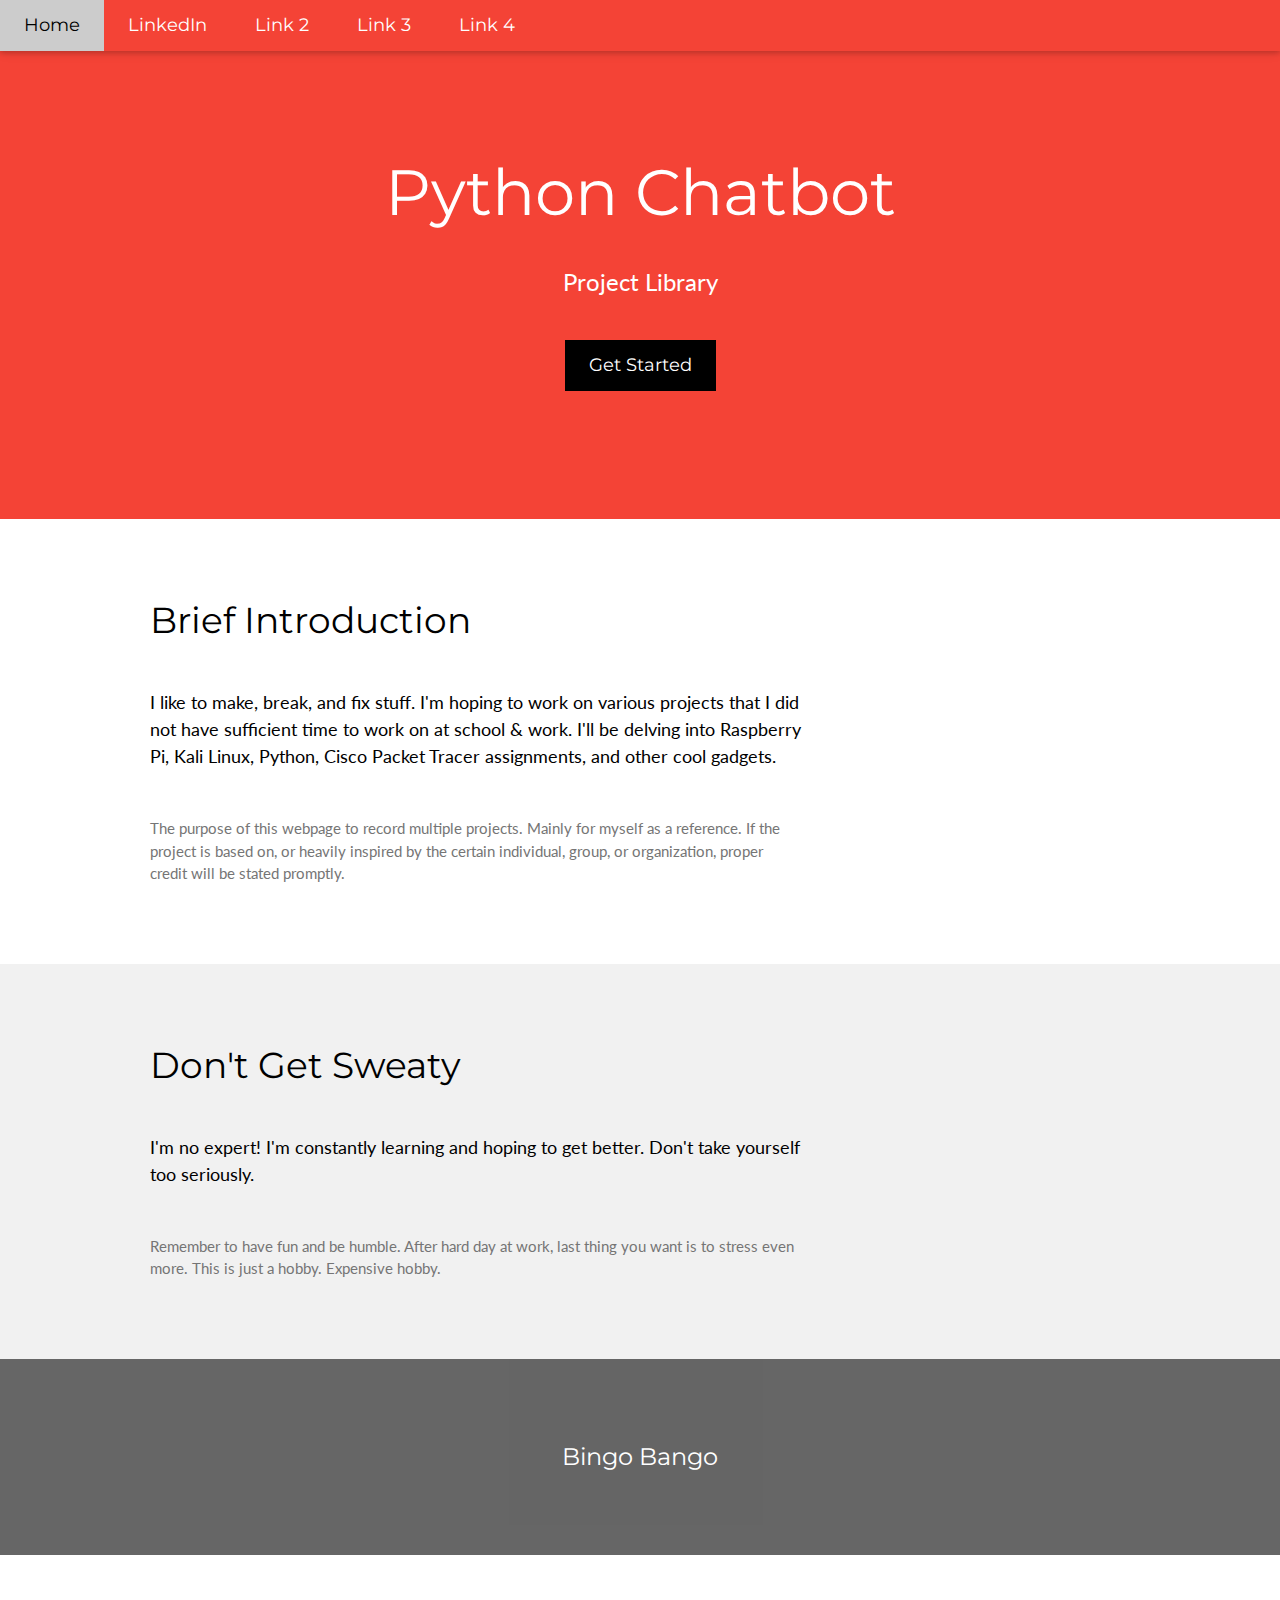
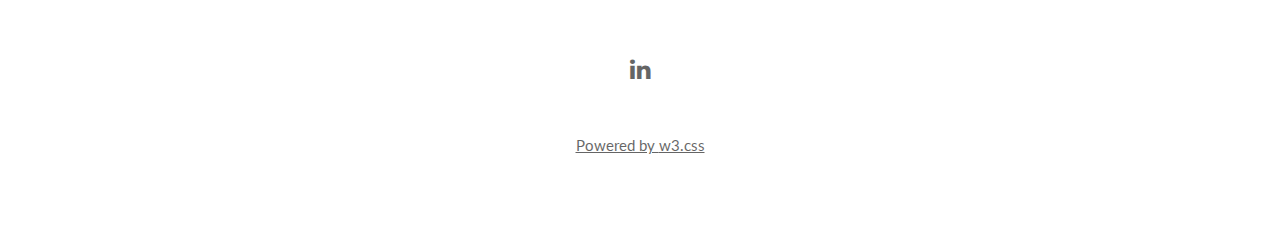
==== chatbotpy.html @ 7861415f "Rename chatbotpy to chatbotpy.html" ====
<!DOCTYPE html>
<html lang="en">
<title>W3.CSS Template</title>
<meta charset="UTF-8">
<meta name="viewport" content="width=device-width, initial-scale=1">
<link rel="stylesheet" href="https://www.w3schools.com/w3css/4/w3.css">
<link rel="stylesheet" href="https://fonts.googleapis.com/css?family=Lato">
<link rel="stylesheet" href="https://fonts.googleapis.com/css?family=Montserrat">
<link rel="stylesheet" href="https://cdnjs.cloudflare.com/ajax/libs/font-awesome/4.7.0/css/font-awesome.min.css">
<style>
body,h1,h2,h3,h4,h5,h6 {font-family: "Lato", sans-serif}
.w3-bar,h1,button {font-family: "Montserrat", sans-serif}
</style>
<body>

<!-- Navbar -->
<div class="w3-top">
  <div class="w3-bar w3-red w3-card w3-left-align w3-large">
    <a class="w3-bar-item w3-button w3-hide-medium w3-hide-large w3-right w3-padding-large w3-hover-white w3-large w3-red" href="javascript:void(0);" onclick="myFunction()" title="Toggle Navigation Menu"><i class="fa fa-bars"></i></a>
    <a href="#" class="w3-bar-item w3-button w3-padding-large w3-white">Home</a>
    <a href="https://www.linkedin.com/in/allen-lee-34a798172/" target="_blank"class="w3-bar-item w3-button w3-hide-small w3-padding-large w3-hover-white">LinkedIn</a>
    <a href="#" class="w3-bar-item w3-button w3-hide-small w3-padding-large w3-hover-white">Link 2</a>
    <a href="#" class="w3-bar-item w3-button w3-hide-small w3-padding-large w3-hover-white">Link 3</a>
    <a href="#" class="w3-bar-item w3-button w3-hide-small w3-padding-large w3-hover-white">Link 4</a>
  </div>

  <!-- Navbar on small screens -->
  <div id="navDemo" class="w3-bar-block w3-white w3-hide w3-hide-large w3-hide-medium w3-large">
    <a href="#" class="w3-bar-item w3-button w3-padding-large">Link 1</a>
    <a href="#" class="w3-bar-item w3-button w3-padding-large">Link 2</a>
    <a href="#" class="w3-bar-item w3-button w3-padding-large">Link 3</a>
    <a href="#" class="w3-bar-item w3-button w3-padding-large">Link 4</a>
  </div>
</div>

<!-- Header -->
<header class="w3-container w3-red w3-center" style="padding:128px 16px">
  <h1 class="w3-margin w3-jumbo">Python Chatbot</h1>
  <p class="w3-xlarge">Project Library</p>
  <button class="w3-button w3-black w3-padding-large w3-large w3-margin-top">Get Started</button>
</header>

<!-- First Grid -->
<div class="w3-row-padding w3-padding-64 w3-container">
  <div class="w3-content">
    <div class="w3-twothird">
      <h1>Brief Introduction</h1>
      <h5 class="w3-padding-32">I like to make, break, and fix stuff. I'm hoping to work on various projects that I did not have sufficient time to work on at school & work. I'll be delving into Raspberry Pi, Kali Linux, Python, Cisco Packet Tracer assignments, and other cool gadgets.</h5>

      <p class="w3-text-grey">The purpose of this webpage to record multiple projects. Mainly for myself as a reference. If the project is based on, or heavily inspired by the certain individual, group, or organization, proper credit will be stated promptly.</p>
    </div>
  </div>
</div>

<!-- Second Grid -->
<div class="w3-row-padding w3-light-grey w3-padding-64 w3-container">
  <div class="w3-content">
    <div class="w3-twothird">
      <h1>Don't Get Sweaty</h1>
      <h5 class="w3-padding-32">I'm no expert! I'm constantly learning and hoping to get better. Don't take yourself too seriously.</h5>
      <p class="w3-text-grey">Remember to have fun and be humble. After hard day at work, last thing you want is to stress even more. This is just a hobby. Expensive hobby.</p>
    </div>
  </div>
</div>

<div class="w3-container w3-black w3-center w3-opacity w3-padding-64">
    <h1 class="w3-margin w3-xlarge">Bingo Bango</h1>
</div>

<!-- Footer -->
<footer class="w3-container w3-padding-64 w3-center w3-opacity">  
  <div class="w3-xlarge w3-padding-32">
  <a href="https://www.linkedin.com/in/allen-lee-34a798172/" target="_blank">
    <i class="fa fa-linkedin w3-hover-opacity"></i>
 </div>
 <p>Powered by <a href="https://www.w3schools.com/w3css/default.asp" target="_blank">w3.css</a></p>
</footer>

<script>
// Used to toggle the menu on small screens when clicking on the menu button
function myFunction() {
  var x = document.getElementById("navDemo");
  if (x.className.indexOf("w3-show") == -1) {
    x.className += " w3-show";
  } else { 
    x.className = x.className.replace(" w3-show", "");
  }
}
</script>

</body>
</html>
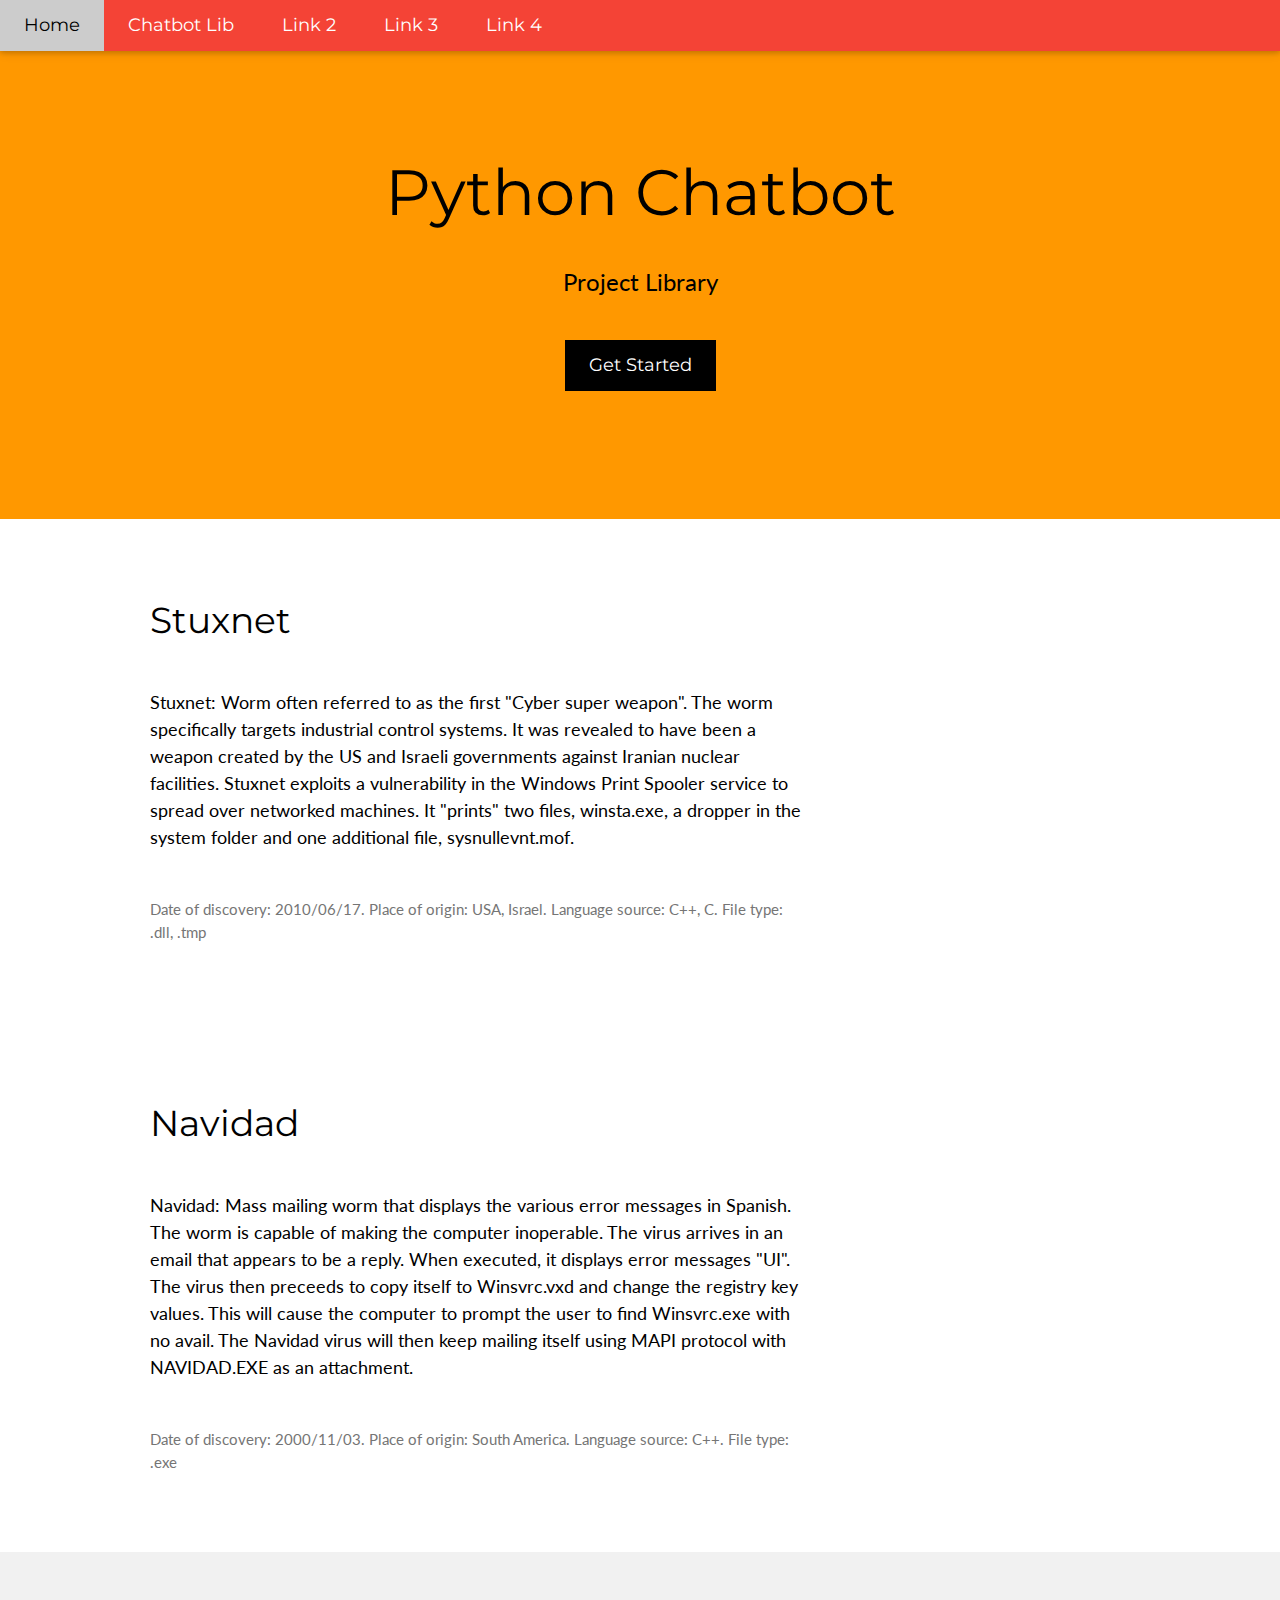
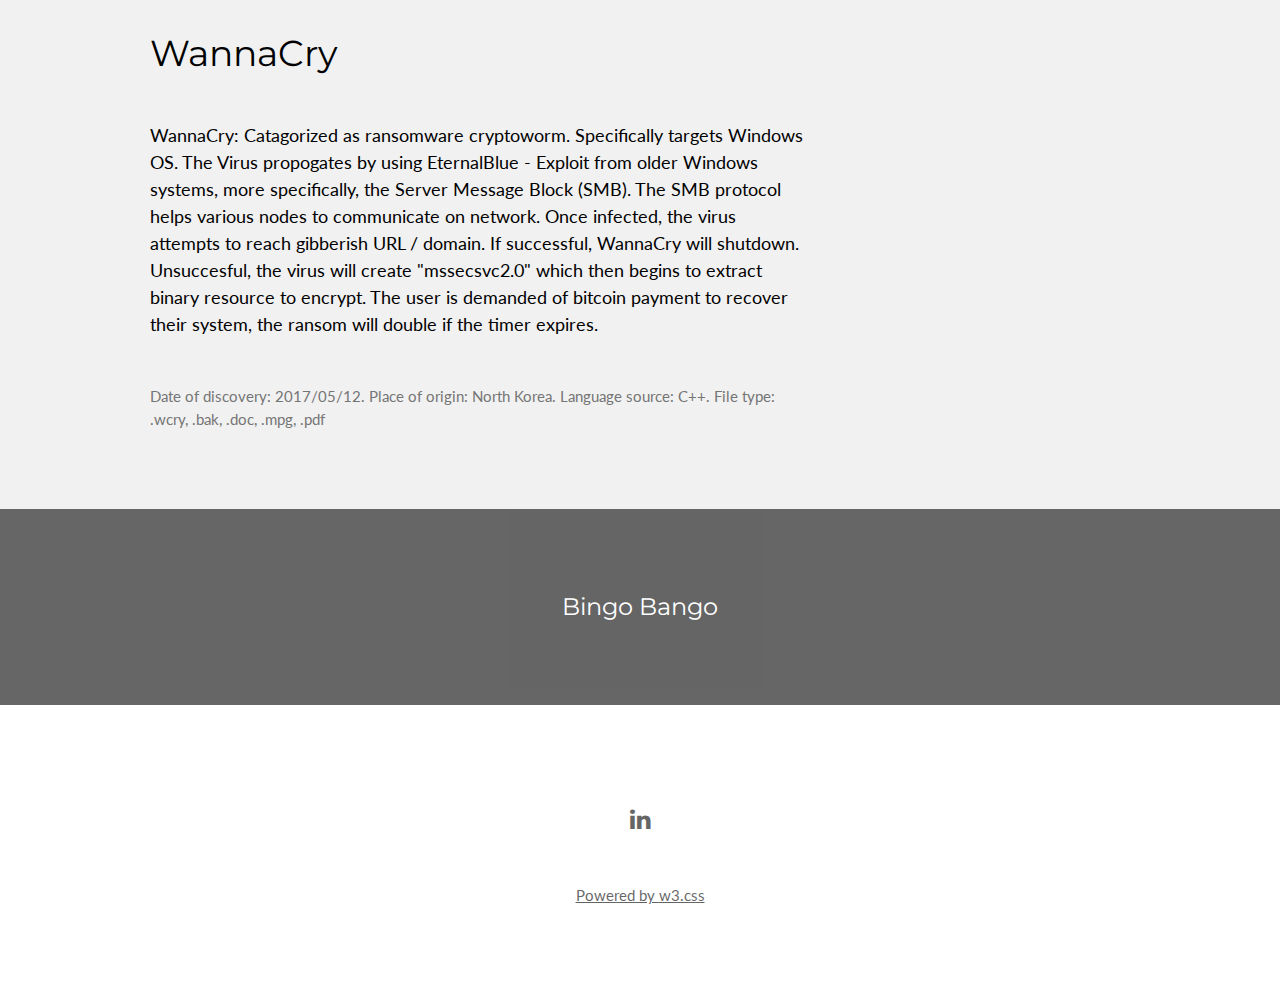
==== commit 4dd0b55c: "Update chatbotpy.html" ====
--- a/chatbotpy.html
+++ b/chatbotpy.html
@@ -17,8 +17,8 @@
 <div class="w3-top">
   <div class="w3-bar w3-red w3-card w3-left-align w3-large">
     <a class="w3-bar-item w3-button w3-hide-medium w3-hide-large w3-right w3-padding-large w3-hover-white w3-large w3-red" href="javascript:void(0);" onclick="myFunction()" title="Toggle Navigation Menu"><i class="fa fa-bars"></i></a>
-    <a href="#" class="w3-bar-item w3-button w3-padding-large w3-white">Home</a>
-    <a href="https://www.linkedin.com/in/allen-lee-34a798172/" target="_blank"class="w3-bar-item w3-button w3-hide-small w3-padding-large w3-hover-white">LinkedIn</a>
+    <a href="https://meanbork.github.io" class="w3-bar-item w3-button w3-padding-large w3-white">Home</a>
+    <a href="https://meanbork.github.io/chatbotpy.html" class="w3-bar-item w3-button w3-hide-small w3-padding-large w3-hover-white">Chatbot Lib</a>
     <a href="#" class="w3-bar-item w3-button w3-hide-small w3-padding-large w3-hover-white">Link 2</a>
     <a href="#" class="w3-bar-item w3-button w3-hide-small w3-padding-large w3-hover-white">Link 3</a>
     <a href="#" class="w3-bar-item w3-button w3-hide-small w3-padding-large w3-hover-white">Link 4</a>
@@ -34,7 +34,7 @@
 </div>
 
 <!-- Header -->
-<header class="w3-container w3-red w3-center" style="padding:128px 16px">
+<header class="w3-container w3-orange w3-center" style="padding:128px 16px">
   <h1 class="w3-margin w3-jumbo">Python Chatbot</h1>
   <p class="w3-xlarge">Project Library</p>
   <button class="w3-button w3-black w3-padding-large w3-large w3-margin-top">Get Started</button>
@@ -44,21 +44,42 @@
 <div class="w3-row-padding w3-padding-64 w3-container">
   <div class="w3-content">
     <div class="w3-twothird">
-      <h1>Brief Introduction</h1>
-      <h5 class="w3-padding-32">I like to make, break, and fix stuff. I'm hoping to work on various projects that I did not have sufficient time to work on at school & work. I'll be delving into Raspberry Pi, Kali Linux, Python, Cisco Packet Tracer assignments, and other cool gadgets.</h5>
-
-      <p class="w3-text-grey">The purpose of this webpage to record multiple projects. Mainly for myself as a reference. If the project is based on, or heavily inspired by the certain individual, group, or organization, proper credit will be stated promptly.</p>
+      <h1>Stuxnet</h1>
+      <h5 class="w3-padding-32">Stuxnet: Worm often referred to as the first "Cyber super weapon". The worm specifically targets industrial control systems. 
+        It was revealed to have been a weapon created by the US and Israeli governments against Iranian nuclear facilities. 
+        Stuxnet exploits a vulnerability in the Windows Print Spooler service to spread over networked machines. 
+        It "prints" two files, winsta.exe, a dropper in the system folder and one additional file, sysnullevnt.mof.</h5>
+      <p class="w3-text-grey">Date of discovery: 2010/06/17. Place of origin: USA, Israel. Language source: C++, C. File type: .dll, .tmp</p>
     </div>
   </div>
 </div>
 
 <!-- Second Grid -->
+<div class="w3-row-padding w3-padding-64 w3-container">
+  <div class="w3-content">
+    <div class="w3-twothird">
+      <h1>Navidad</h1>
+      <h5 class="w3-padding-32">Navidad: Mass mailing worm that displays the various error messages in Spanish. The worm is capable of making the computer inoperable. 
+        The virus arrives in an email that appears to be a reply. When executed, it displays error messages "UI". 
+        The virus then preceeds to copy itself to Winsvrc.vxd and change the registry key values. This will cause the computer to prompt the user to find Winsvrc.exe with no avail.
+        The Navidad virus will then keep mailing itself using MAPI protocol with NAVIDAD.EXE as an attachment.</h5>
+      <p class="w3-text-grey">Date of discovery: 2000/11/03. Place of origin: South America. Language source: C++. File type: .exe</p>
+    </div>
+  </div>
+</div>
+
+<!-- Third Grid -->
 <div class="w3-row-padding w3-light-grey w3-padding-64 w3-container">
   <div class="w3-content">
     <div class="w3-twothird">
-      <h1>Don't Get Sweaty</h1>
-      <h5 class="w3-padding-32">I'm no expert! I'm constantly learning and hoping to get better. Don't take yourself too seriously.</h5>
-      <p class="w3-text-grey">Remember to have fun and be humble. After hard day at work, last thing you want is to stress even more. This is just a hobby. Expensive hobby.</p>
+      <h1>WannaCry</h1>
+      <h5 class="w3-padding-32">WannaCry: Catagorized as ransomware cryptoworm. Specifically targets Windows OS. 
+      The Virus propogates by using EternalBlue - Exploit from older Windows systems, more specifically, the Server Message Block (SMB).
+      The SMB protocol helps various nodes to communicate on network. Once infected, the virus attempts to reach gibberish URL / domain.
+      If successful, WannaCry will shutdown. Unsuccesful, the virus will create "mssecsvc2.0" which then begins to extract binary resource to
+      encrypt. The user is demanded of bitcoin payment to recover their system, the ransom will double if the timer expires.
+      </h5>
+      <p class="w3-text-grey">Date of discovery: 2017/05/12. Place of origin: North Korea. Language source: C++. File type: .wcry, .bak, .doc, .mpg, .pdf</p>
     </div>
   </div>
 </div>
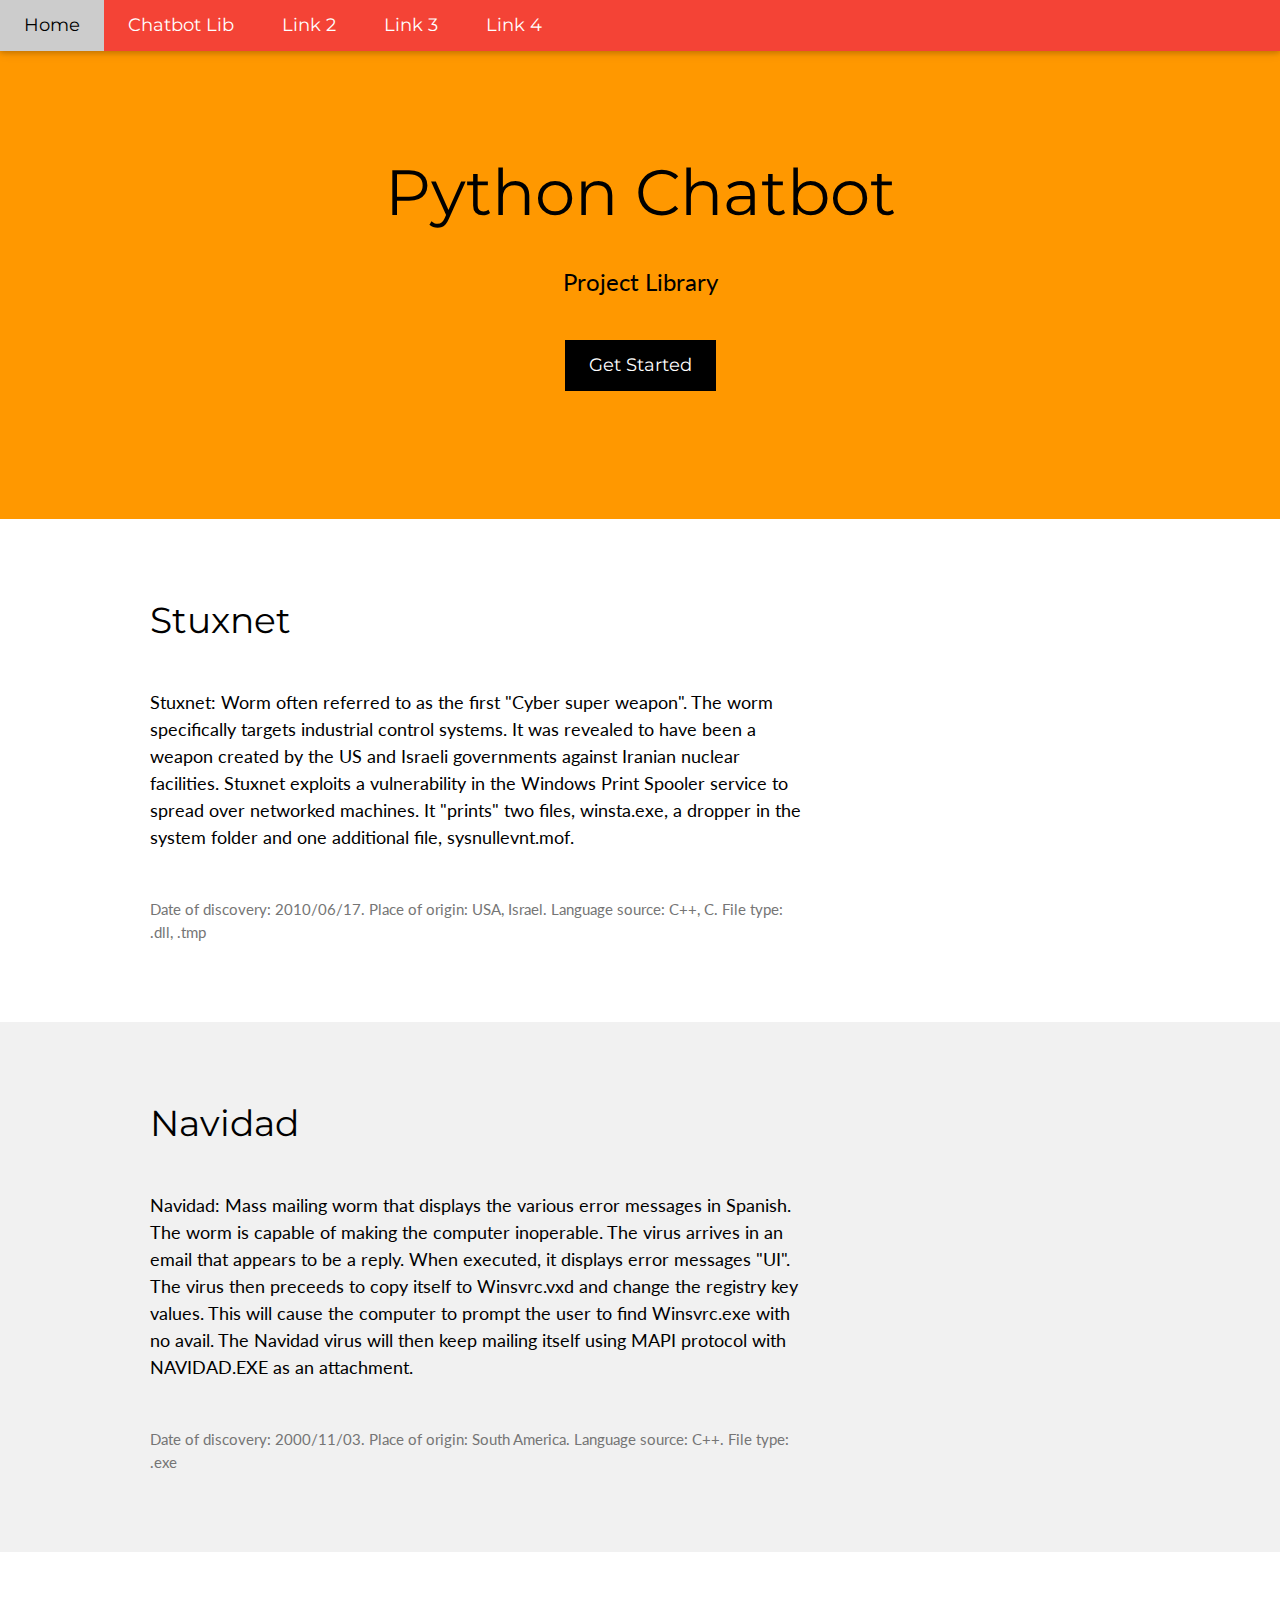
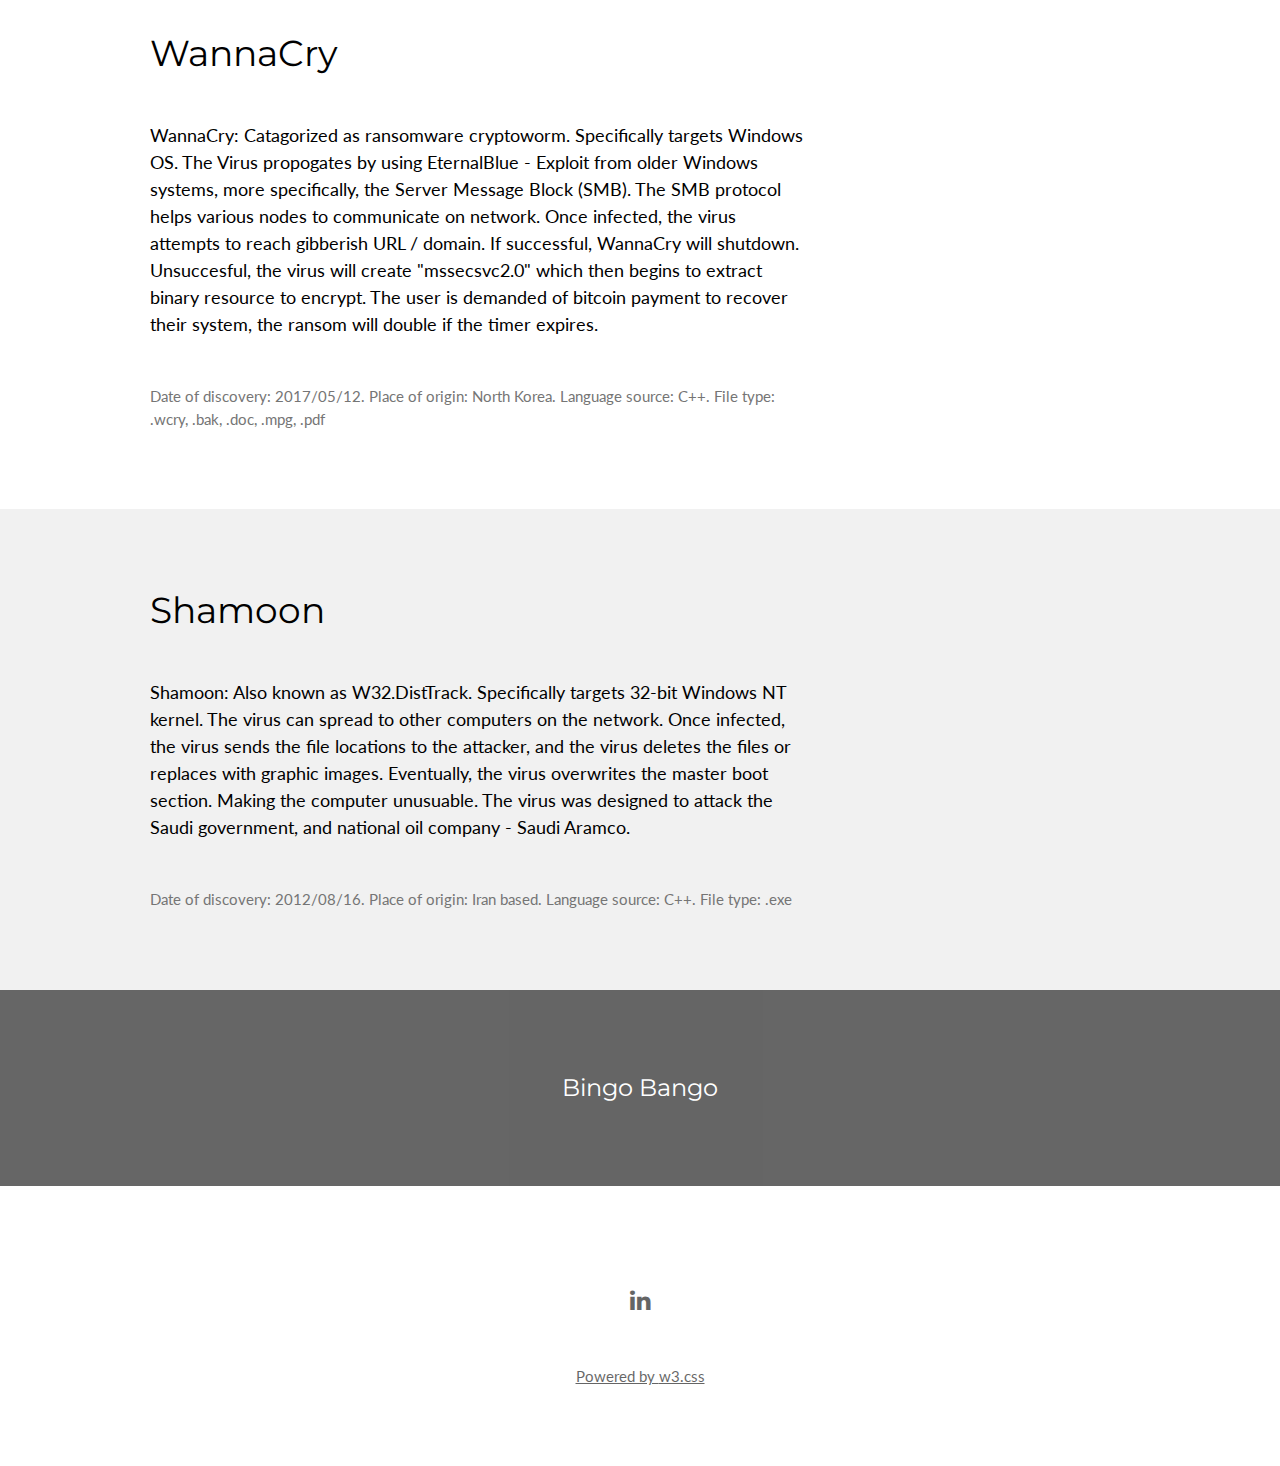
==== commit c84fc03a: "Update chatbotpy.html" ====
--- a/chatbotpy.html
+++ b/chatbotpy.html
@@ -55,7 +55,7 @@
 </div>
 
 <!-- Second Grid -->
-<div class="w3-row-padding w3-padding-64 w3-container">
+<div class="w3-row-padding w3-light-grey w3-padding-64 w3-container">
   <div class="w3-content">
     <div class="w3-twothird">
       <h1>Navidad</h1>
@@ -69,7 +69,7 @@
 </div>
 
 <!-- Third Grid -->
-<div class="w3-row-padding w3-light-grey w3-padding-64 w3-container">
+<div class="w3-row-padding w3-padding-64 w3-container">
   <div class="w3-content">
     <div class="w3-twothird">
       <h1>WannaCry</h1>
@@ -84,6 +84,20 @@
   </div>
 </div>
 
+<!-- Fourth Grid -->
+<div class="w3-row-padding w3-light-grey w3-padding-64 w3-container">
+  <div class="w3-content">
+    <div class="w3-twothird">
+      <h1>Shamoon</h1>
+      <h5 class="w3-padding-32">Shamoon: Also known as W32.DistTrack. Specifically targets 32-bit Windows NT kernel. The virus can spread to other computers on the network. 
+        Once infected, the virus sends the file locations to the attacker, and the virus deletes the files or replaces with graphic images. Eventually, the virus overwrites the master boot section. 
+        Making the computer unusuable. The virus was designed to attack the Saudi government, and national oil company - Saudi Aramco. 
+        </h5>
+      <p class="w3-text-grey">Date of discovery: 2012/08/16. Place of origin: Iran based. Language source: C++. File type: .exe</p>
+    </div>
+  </div>
+</div>  
+  
 <div class="w3-container w3-black w3-center w3-opacity w3-padding-64">
     <h1 class="w3-margin w3-xlarge">Bingo Bango</h1>
 </div>
@@ -107,7 +121,7 @@
     x.className = x.className.replace(" w3-show", "");
   }
 }
-</script>
+</script> 
 
 </body>
 </html>
